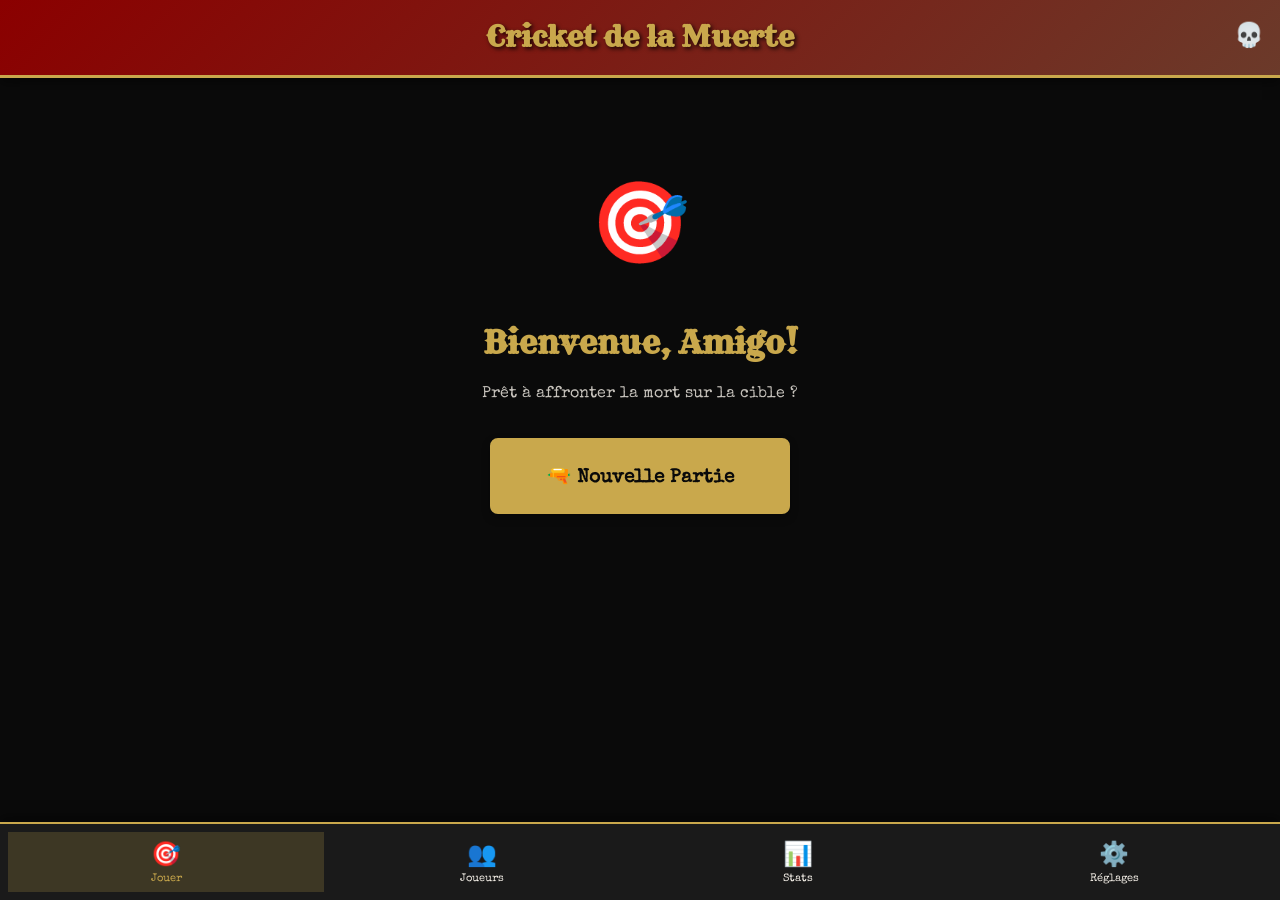
==== index.html @ 97cf2eec "téléchargement des fonts" ====
<!DOCTYPE html>
<html lang="fr">
<head>
    <meta charset="UTF-8">
    <meta name="viewport" content="width=device-width, initial-scale=1.0, maximum-scale=1.0, user-scalable=no, viewport-fit=cover">
    <meta name="description" content="Le jeu de fléchettes Cricket, façon western mexicain">
    <meta name="theme-color" content="#0a0a0a">

    <!-- PWA Meta Tags -->
    <link rel="manifest" href="/manifest.json">

    <!-- Apple PWA Meta Tags -->
    <meta name="apple-mobile-web-app-capable" content="yes">
    <meta name="apple-mobile-web-app-status-bar-style" content="black-translucent">
    <meta name="apple-mobile-web-app-title" content="Cricket †">
    <link rel="apple-touch-icon" href="/icons/icon-192x192.png">
    <link rel="apple-touch-startup-image" href="/icons/icon-512x512.png">

    <!-- Favicon -->
    <link rel="icon" type="image/png" href="/icons/icon-192x192.png">

    <title>Cricket de la Muerte</title>

    <!-- Styles -->
    <link rel="stylesheet" href="/css/fonts.css">
    <link rel="stylesheet" href="/css/app.css">
</head>
<body>
    <!-- App Container -->
    <div id="app">

        <!-- Install Prompt (hidden by default) -->
        <div id="install-prompt" class="install-prompt hidden">
            <div class="install-prompt-content">
                <h2>⚡ Installer Cricket de la Muerte</h2>
                <p>Installez l'application pour une expérience optimale !</p>
                <div class="install-prompt-buttons">
                    <button id="install-button" class="btn btn-primary">Installer</button>
                    <button id="install-dismiss" class="btn btn-secondary">Plus tard</button>
                </div>
            </div>
        </div>

        <!-- Header -->
        <header class="app-header">
            <h1 class="app-title">Cricket de la Muerte</h1>
            <div class="skull-decoration">💀</div>
        </header>

        <!-- Main Content Area -->
        <main id="main-content" class="main-content">

            <!-- Screen: Home/Play -->
            <section id="screen-play" class="screen active">
                <div class="welcome-container">
                    <div class="target-icon">🎯</div>
                    <h2>Bienvenue, Amigo!</h2>
                    <p class="tagline">Prêt à affronter la mort sur la cible ?</p>

                    <div class="menu-buttons">
                        <button id="new-game-btn" class="btn btn-primary btn-large">
                            🔫 Nouvelle Partie
                        </button>
                        <button id="resume-game-btn" class="btn btn-secondary btn-large hidden">
                            ▶️ Reprendre la Partie
                        </button>
                    </div>
                </div>
            </section>

            <!-- Screen: Game Setup -->
            <section id="screen-game-setup" class="screen">
                <div class="setup-container">
                    <h2>Configuration de la Partie</h2>

                    <div class="form-group">
                        <label>Mode de Jeu :</label>
                        <div class="mode-selector">
                            <button class="mode-btn active" data-mode="classic">
                                <strong>Cricket Classique</strong>
                                <span>Le plus de points gagne</span>
                            </button>
                            <button class="mode-btn" data-mode="cutthroat">
                                <strong>Cut-throat Cricket</strong>
                                <span>Le moins de points gagne</span>
                            </button>
                        </div>
                    </div>

                    <div class="form-group">
                        <label>Joueurs (2-6) :</label>
                        <div id="player-selection" class="player-selection">
                            <!-- Les joueurs disponibles seront insérés ici -->
                        </div>
                    </div>

                    <div class="setup-actions">
                        <button id="start-opening-throw-btn" class="btn btn-primary btn-large" disabled>
                            🎲 Lancer d'Ouverture
                        </button>
                        <button id="cancel-setup-btn" class="btn btn-secondary">
                            Annuler
                        </button>
                    </div>
                </div>
            </section>

            <!-- Screen: Opening Throw -->
            <section id="screen-opening-throw" class="screen">
                <div class="opening-throw-container">
                    <h2>Lancer d'Ouverture</h2>
                    <p>Chaque joueur lance 1 fléchette. Le plus proche du centre commence!</p>

                    <div id="opening-throw-list" class="opening-throw-list">
                        <!-- Liste des joueurs avec cases à cocher -->
                    </div>

                    <div class="opening-throw-actions">
                        <button id="validate-opening-throw-btn" class="btn btn-primary btn-large" disabled>
                            ✅ Valider le Gagnant
                        </button>
                        <button id="retry-opening-throw-btn" class="btn btn-secondary hidden">
                            🔄 Relancer (Égalité)
                        </button>
                        <button id="cancel-opening-throw-btn" class="btn btn-secondary">
                            Annuler
                        </button>
                    </div>
                </div>
            </section>

            <!-- Screen: In Game -->
            <section id="screen-in-game" class="screen">
                <div class="game-container">
                    <!-- Game Info Bar -->
                    <div class="game-info-bar">
                        <div class="current-player-info">
                            <img id="current-player-avatar" class="player-avatar-small" src="" alt="">
                            <span id="current-player-name">Joueur</span>
                        </div>
                        <div class="dart-indicator">
                            Fléchette <span id="current-dart">1</span>/3
                        </div>
                        <button id="undo-dart-btn" class="btn btn-small btn-secondary" disabled>
                            ↶ Annuler
                        </button>
                    </div>

                    <!-- Scoreboard -->
                    <div id="scoreboard" class="scoreboard">
                        <!-- Le tableau de scores sera généré dynamiquement -->
                    </div>

                    <!-- Dart Input (simplifié - saisie directe dans le scoreboard) -->
                    <div class="dart-input">
                        <button id="miss-btn" class="btn btn-miss">
                            💨 Raté !
                        </button>
                        <button id="quit-game-btn" class="btn btn-secondary">
                            Quitter
                        </button>
                    </div>

                    <!-- Game Actions -->
                    <div class="game-actions">
                    </div>
                </div>
            </section>

            <!-- Screen: Game Over -->
            <section id="screen-game-over" class="screen">
                <div class="game-over-container">
                    <h2 class="winner-title">🏆 ¡Victoria! 🏆</h2>
                    <div id="winner-info" class="winner-info">
                        <!-- Avatar et nom du gagnant -->
                    </div>

                    <div class="western-gif-container">
                        <img id="western-gif" src="" alt="Western celebration">
                    </div>

                    <button id="test-gif-btn" class="btn btn-small btn-secondary">
                        🎲 Autre GIF
                    </button>

                    <div class="game-over-actions">
                        <button id="rematch-btn" class="btn btn-primary btn-large">
                            🔄 Revanche !
                        </button>
                        <button id="back-to-menu-btn" class="btn btn-secondary">
                            Menu Principal
                        </button>
                    </div>
                </div>
            </section>

            <!-- Screen: Players Management -->
            <section id="screen-players" class="screen">
                <div class="players-container">
                    <h2>Gestion des Joueurs</h2>

                    <button id="add-player-btn" class="btn btn-primary">
                        ➕ Ajouter un Joueur
                    </button>

                    <div id="players-list" class="players-list">
                        <!-- Liste des joueurs sera générée ici -->
                    </div>
                </div>

                <!-- Modal: Add/Edit Player -->
                <div id="player-modal" class="modal hidden">
                    <div class="modal-content">
                        <h3 id="player-modal-title">Nouveau Joueur</h3>

                        <div class="form-group">
                            <label for="player-name-input">Nom :</label>
                            <input type="text" id="player-name-input" maxlength="20" placeholder="Entrez le nom">
                        </div>

                        <div class="form-group">
                            <label>Avatar :</label>
                            <div class="avatar-selector">
                                <div id="current-avatar-preview" class="avatar-preview">
                                    <!-- Aperçu de l'avatar -->
                                </div>
                                <div class="avatar-options">
                                    <button id="avatar-camera-btn" class="btn btn-small">📷 Caméra</button>
                                    <button id="avatar-gallery-btn" class="btn btn-small">🖼️ Galerie</button>
                                    <button id="avatar-default-btn" class="btn btn-small">🎭 Défaut</button>
                                </div>
                                <input type="file" id="avatar-file-input" accept="image/*" class="hidden">
                                <input type="file" id="avatar-camera-input" accept="image/*" capture="environment" class="hidden">
                            </div>
                        </div>

                        <div id="default-avatars-grid" class="default-avatars-grid hidden">
                            <!-- Les avatars SVG par défaut seront insérés ici -->
                        </div>

                        <div class="modal-actions">
                            <button id="save-player-btn" class="btn btn-primary">Sauvegarder</button>
                            <button id="cancel-player-btn" class="btn btn-secondary">Annuler</button>
                        </div>
                    </div>
                </div>
            </section>

            <!-- Screen: Stats -->
            <section id="screen-stats" class="screen">
                <div class="stats-container">
                    <h2>Statistiques</h2>

                    <div class="stats-tabs">
                        <button class="stats-tab active" data-tab="global">Vue Globale</button>
                        <button class="stats-tab" data-tab="player">Par Joueur</button>
                        <button class="stats-tab" data-tab="history">Historique</button>
                    </div>

                    <div id="stats-content" class="stats-content">
                        <!-- Le contenu des stats sera généré dynamiquement -->
                    </div>
                </div>
            </section>

            <!-- Screen: Settings -->
            <section id="screen-settings" class="screen">
                <div class="settings-container">
                    <h2>Réglages</h2>

                    <div class="settings-list">
                        <div class="setting-item">
                            <label>
                                <input type="checkbox" id="setting-sounds" checked>
                                <span>🔊 Sons activés</span>
                            </label>
                        </div>

                        <div class="setting-item">
                            <label>
                                <input type="checkbox" id="setting-vibrations" checked>
                                <span>📳 Vibrations activées</span>
                            </label>
                        </div>

                        <div class="setting-item">
                            <button id="clear-history-btn" class="btn btn-danger">
                                🗑️ Effacer l'historique des parties
                            </button>
                        </div>

                        <div class="setting-item">
                            <button id="clear-players-btn" class="btn btn-danger">
                                🗑️ Effacer tous les joueurs
                            </button>
                        </div>

                        <div class="setting-item about">
                            <h3>À propos</h3>
                            <p><strong>Cricket de la Muerte</strong></p>
                            <p>Version 1.0.0</p>
                            <p>Une PWA de jeu de fléchettes Cricket</p>
                            <p>Ambiance Western Mexicain 🌵💀🎯</p>
                            <p class="credits">Généré avec ❤️ par Claude</p>
                        </div>
                    </div>
                </div>
            </section>

        </main>

        <!-- Bottom Navigation -->
        <nav class="bottom-nav">
            <button class="nav-btn active" data-screen="play">
                <span class="nav-icon">🎯</span>
                <span class="nav-label">Jouer</span>
            </button>
            <button class="nav-btn" data-screen="players">
                <span class="nav-icon">👥</span>
                <span class="nav-label">Joueurs</span>
            </button>
            <button class="nav-btn" data-screen="stats">
                <span class="nav-icon">📊</span>
                <span class="nav-label">Stats</span>
            </button>
            <button class="nav-btn" data-screen="settings">
                <span class="nav-icon">⚙️</span>
                <span class="nav-label">Réglages</span>
            </button>
        </nav>

    </div>

    <!-- Scripts -->
    <script src="/js/sounds.js"></script>
    <script src="/js/players.js"></script>
    <script src="/js/stats.js"></script>
    <script src="/js/game.js"></script>
    <script src="/js/app.js"></script>
</body>
</html>
---- css/fonts.css ----
/* =====================================================
   FONTS LOCALES — Rye + Special Elite
   Téléchargées depuis Google Fonts pour usage offline
   ===================================================== */

/* Rye — Font Western pour les titres */
@font-face {
    font-family: 'Rye';
    font-style: normal;
    font-weight: 400;
    font-display: swap;
    src: url('../fonts/rye.ttf') format('truetype');
}

/* Special Elite — Font machine à écrire pour le corps de texte */
@font-face {
    font-family: 'Special Elite';
    font-style: normal;
    font-weight: 400;
    font-display: swap;
    src: url('../fonts/special-elite.ttf') format('truetype');
}
---- css/app.css ----
/* =====================================================
   CRICKET DE LA MUERTE — Styles CSS
   Thème Western Mexicain / Día de los Muertos
   ===================================================== */

/* Variables CSS */
:root {
    --bg-black: #0a0a0a;
    --gold: #C9A84C;
    --blood-red: #8B0000;
    --leather-brown: #6B3A2A;
    --off-white: #F5F0E8;
    --dark-gray: #1a1a1a;
    --medium-gray: #2a2a2a;

    --font-title: 'Rye', Georgia, serif;
    --font-body: 'Special Elite', Georgia, serif;

    --spacing-xs: 0.25rem;
    --spacing-sm: 0.5rem;
    --spacing-md: 1rem;
    --spacing-lg: 1.5rem;
    --spacing-xl: 2rem;

    --border-radius: 8px;
    --transition: all 0.3s ease;
}

/* Reset & Base */
* {
    margin: 0;
    padding: 0;
    box-sizing: border-box;
}

html, body {
    height: 100%;
    overflow: hidden;
    -webkit-font-smoothing: antialiased;
    -moz-osx-font-smoothing: grayscale;
}

body {
    font-family: var(--font-body);
    background-color: var(--bg-black);
    color: var(--off-white);
    font-size: 16px;
    line-height: 1.5;
    touch-action: manipulation;
    user-select: none;
    -webkit-user-select: none;
    -webkit-tap-highlight-color: transparent;
}

/* App Container */
#app {
    display: flex;
    flex-direction: column;
    height: 100vh;
    max-width: 100%;
    overflow: hidden;
}

/* Header */
.app-header {
    position: relative;
    padding: var(--spacing-md);
    background: linear-gradient(135deg, var(--blood-red), var(--leather-brown));
    box-shadow: 0 4px 12px rgba(0, 0, 0, 0.5);
    text-align: center;
    border-bottom: 3px solid var(--gold);
}

.app-title {
    font-family: var(--font-title);
    font-size: 1.8rem;
    color: var(--gold);
    text-shadow: 2px 2px 4px rgba(0, 0, 0, 0.8);
    margin: 0;
}

.skull-decoration {
    position: absolute;
    top: 50%;
    right: var(--spacing-md);
    transform: translateY(-50%);
    font-size: 1.5rem;
    animation: skullPulse 2s ease-in-out infinite;
}

@keyframes skullPulse {
    0%, 100% { transform: translateY(-50%) scale(1); }
    50% { transform: translateY(-50%) scale(1.1); }
}

/* Main Content */
.main-content {
    flex: 1;
    overflow-y: auto;
    overflow-x: hidden;
    padding-bottom: 80px; /* Space for bottom nav */
    -webkit-overflow-scrolling: touch;
}

/* Screens */
.screen {
    display: none;
    padding: var(--spacing-lg);
    animation: fadeIn 0.3s ease-in-out;
}

.screen.active {
    display: block;
}

@keyframes fadeIn {
    from { opacity: 0; transform: translateY(10px); }
    to { opacity: 1; transform: translateY(0); }
}

/* Bottom Navigation */
.bottom-nav {
    position: fixed;
    bottom: 0;
    left: 0;
    right: 0;
    display: flex;
    background-color: var(--dark-gray);
    border-top: 2px solid var(--gold);
    padding: var(--spacing-sm);
    box-shadow: 0 -4px 12px rgba(0, 0, 0, 0.5);
    z-index: 100;
}

.nav-btn {
    flex: 1;
    display: flex;
    flex-direction: column;
    align-items: center;
    justify-content: center;
    background: none;
    border: none;
    color: var(--off-white);
    padding: var(--spacing-sm);
    cursor: pointer;
    transition: var(--transition);
    font-family: var(--font-body);
    font-size: 0.75rem;
}

.nav-btn:hover, .nav-btn:active {
    background-color: rgba(201, 168, 76, 0.1);
}

.nav-btn.active {
    color: var(--gold);
    background-color: rgba(201, 168, 76, 0.2);
}

.nav-icon {
    font-size: 1.5rem;
    margin-bottom: var(--spacing-xs);
}

.nav-label {
    font-size: 0.7rem;
}

/* Buttons */
.btn {
    font-family: var(--font-body);
    padding: var(--spacing-md) var(--spacing-lg);
    border: 2px solid transparent;
    border-radius: var(--border-radius);
    font-size: 1rem;
    cursor: pointer;
    transition: var(--transition);
    text-align: center;
    font-weight: bold;
    box-shadow: 0 4px 8px rgba(0, 0, 0, 0.3);
}

.btn:active {
    transform: scale(0.95);
}

.btn:disabled {
    opacity: 0.5;
    cursor: not-allowed;
}

.btn-primary {
    background-color: var(--gold);
    color: var(--bg-black);
    border-color: var(--gold);
}

.btn-primary:hover:not(:disabled) {
    background-color: #d4b860;
    border-color: #d4b860;
}

.btn-secondary {
    background-color: var(--leather-brown);
    color: var(--off-white);
    border-color: var(--leather-brown);
}

.btn-secondary:hover:not(:disabled) {
    background-color: #7d4a36;
}

.btn-danger {
    background-color: var(--blood-red);
    color: var(--off-white);
    border-color: var(--blood-red);
}

.btn-danger:hover:not(:disabled) {
    background-color: #a00000;
}

.btn-large {
    padding: var(--spacing-lg) var(--spacing-xl);
    font-size: 1.2rem;
}

.btn-small {
    padding: var(--spacing-sm) var(--spacing-md);
    font-size: 0.85rem;
}

.btn-miss {
    background-color: var(--medium-gray);
    color: var(--off-white);
    border: 2px dashed var(--gold);
}

/* Welcome Screen */
.welcome-container {
    text-align: center;
    padding: var(--spacing-xl) 0;
}

.target-icon {
    font-size: 5rem;
    margin-bottom: var(--spacing-lg);
    animation: targetSpin 3s ease-in-out infinite;
}

@keyframes targetSpin {
    0%, 100% { transform: rotate(0deg); }
    25% { transform: rotate(-5deg); }
    75% { transform: rotate(5deg); }
}

.welcome-container h2 {
    font-family: var(--font-title);
    font-size: 2rem;
    color: var(--gold);
    margin-bottom: var(--spacing-md);
}

.tagline {
    font-size: 1rem;
    color: var(--off-white);
    margin-bottom: var(--spacing-xl);
    opacity: 0.8;
}

.menu-buttons {
    display: flex;
    flex-direction: column;
    gap: var(--spacing-md);
    max-width: 300px;
    margin: 0 auto;
}

/* Game Setup */
.setup-container h2, .players-container h2, .stats-container h2, .settings-container h2 {
    font-family: var(--font-title);
    font-size: 1.8rem;
    color: var(--gold);
    margin-bottom: var(--spacing-lg);
    text-align: center;
}

.form-group {
    margin-bottom: var(--spacing-lg);
}

.form-group label {
    display: block;
    font-weight: bold;
    color: var(--gold);
    margin-bottom: var(--spacing-sm);
}

.mode-selector {
    display: flex;
    flex-direction: column;
    gap: var(--spacing-md);
}

.mode-btn {
    padding: var(--spacing-lg);
    background-color: var(--dark-gray);
    border: 2px solid var(--medium-gray);
    border-radius: var(--border-radius);
    color: var(--off-white);
    cursor: pointer;
    transition: var(--transition);
    text-align: left;
    font-family: var(--font-body);
}

.mode-btn:hover {
    border-color: var(--gold);
}

.mode-btn.active {
    border-color: var(--gold);
    background-color: rgba(201, 168, 76, 0.1);
}

.mode-btn strong {
    display: block;
    font-size: 1.1rem;
    color: var(--gold);
    margin-bottom: var(--spacing-xs);
}

.mode-btn span {
    font-size: 0.9rem;
    opacity: 0.8;
}

.player-selection {
    display: grid;
    grid-template-columns: repeat(auto-fill, minmax(150px, 1fr));
    gap: var(--spacing-md);
}

.player-card {
    padding: var(--spacing-md);
    background-color: var(--dark-gray);
    border: 2px solid var(--medium-gray);
    border-radius: var(--border-radius);
    cursor: pointer;
    transition: var(--transition);
    text-align: center;
}

.player-card:hover {
    border-color: var(--gold);
}

.player-card.selected {
    border-color: var(--gold);
    background-color: rgba(201, 168, 76, 0.1);
}

.player-avatar {
    width: 60px;
    height: 60px;
    border-radius: 50%;
    object-fit: cover;
    margin-bottom: var(--spacing-sm);
    border: 2px solid var(--gold);
}

.player-card-name {
    font-weight: bold;
    color: var(--off-white);
}

.setup-actions {
    display: flex;
    flex-direction: column;
    gap: var(--spacing-md);
    margin-top: var(--spacing-xl);
}

/* Opening Throw */
.opening-throw-container {
    max-width: 400px;
    margin: 0 auto;
}

.opening-throw-container h2 {
    font-family: var(--font-title);
    font-size: 1.8rem;
    color: var(--gold);
    margin-bottom: var(--spacing-md);
    text-align: center;
}

.opening-throw-container p {
    text-align: center;
    margin-bottom: var(--spacing-lg);
}

.opening-throw-list {
    display: flex;
    flex-direction: column;
    gap: var(--spacing-md);
    margin-bottom: var(--spacing-xl);
}

.opening-throw-item {
    display: flex;
    align-items: center;
    padding: var(--spacing-md);
    background-color: var(--dark-gray);
    border: 2px solid var(--medium-gray);
    border-radius: var(--border-radius);
    transition: var(--transition);
}

.opening-throw-item.selected {
    border-color: var(--gold);
    background-color: rgba(201, 168, 76, 0.1);
}

.opening-throw-item input[type="checkbox"] {
    width: 24px;
    height: 24px;
    margin-right: var(--spacing-md);
    cursor: pointer;
}

.opening-throw-item .player-avatar {
    width: 50px;
    height: 50px;
    margin-right: var(--spacing-md);
}

.opening-throw-item .player-name {
    flex: 1;
    font-weight: bold;
    font-size: 1.1rem;
}

.opening-throw-actions {
    display: flex;
    flex-direction: column;
    gap: var(--spacing-md);
}

/* In Game */
#screen-in-game {
    padding: 0.5rem;
}

.game-container {
    max-width: 600px;
    margin: 0 auto;
    height: calc(100vh - 140px);
    display: flex;
    flex-direction: column;
    overflow: hidden;
    padding: 0;
}

.game-info-bar {
    display: flex;
    justify-content: space-between;
    align-items: center;
    padding: 0.2rem 0.4rem;
    background-color: var(--dark-gray);
    border-radius: var(--border-radius);
    margin-bottom: 0.2rem;
    flex-shrink: 0;
    height: 40px;
}

.current-player-info {
    display: flex;
    align-items: center;
    gap: var(--spacing-sm);
}

.player-avatar-small {
    width: 32px;
    height: 32px;
    border-radius: 50%;
    object-fit: cover;
    border: 2px solid var(--gold);
}

#current-player-name {
    font-weight: bold;
    color: var(--gold);
    font-size: 0.9rem;
}

.dart-indicator {
    font-weight: bold;
    color: var(--off-white);
    font-size: 0.85rem;
}

/* Scoreboard */
.scoreboard {
    overflow-x: auto;
    overflow-y: hidden;
    margin-bottom: 0.2rem;
    background-color: var(--dark-gray);
    border-radius: var(--border-radius);
    padding: 0.2rem;
    flex: 1;
    display: flex;
    flex-direction: column;
    min-height: 0;
    max-height: calc(100vh - 280px);
}

.scoreboard table {
    width: 100%;
    border-collapse: collapse;
    table-layout: fixed;
    font-size: 0.7rem;
    height: 100%;
    max-height: 100%;
    display: flex;
    flex-direction: column;
}

.scoreboard thead {
    flex-shrink: 0;
}

.scoreboard tbody {
    flex: 1;
    display: flex;
    flex-direction: column;
}

.scoreboard thead tr,
.scoreboard tbody tr {
    display: flex;
    width: 100%;
}

.scoreboard tbody tr {
    flex: 1;
    min-height: 0;
}

.scoreboard tbody tr.score-row {
    flex: 0 0 auto;
    min-height: 50px;
}

.scoreboard th, .scoreboard td {
    padding: 0.1rem 0.2rem;
    text-align: center;
    border: 1px solid var(--medium-gray);
    font-size: 0.7rem;
    line-height: 1.1;
    display: flex;
    align-items: center;
    justify-content: center;
}

.scoreboard th:first-child,
.scoreboard td:first-child {
    flex: 0 0 50px;
    font-size: 0.95rem;
    font-weight: bold;
}

.scoreboard th:not(:first-child),
.scoreboard td:not(:first-child) {
    flex: 1;
}

.scoreboard th {
    background-color: var(--leather-brown);
    color: var(--gold);
    font-weight: bold;
    position: sticky;
    top: 0;
    z-index: 10;
}

.scoreboard td {
    font-size: 1.5rem;
}

.scoreboard .player-col {
    background-color: var(--medium-gray);
    font-weight: bold;
}

.scoreboard .active-player {
    background-color: rgba(201, 168, 76, 0.2);
    border: 2px solid var(--gold);
}

.scoreboard .score-row {
    background-color: var(--leather-brown);
    font-weight: bold;
    color: var(--gold);
}

.scoreboard .score-row td {
    font-size: 1.1rem;
    font-weight: bold;
}

/* Emoji marks - no need for CSS classes anymore */

/* Clickable cells in scoreboard */
.clickable-cell {
    position: relative;
    cursor: pointer;
    background-color: rgba(201, 168, 76, 0.1);
    transition: var(--transition);
}

.clickable-cell:hover {
    background-color: rgba(201, 168, 76, 0.3);
}

.clickable-cell:active, .clickable-cell.tapping {
    background-color: rgba(201, 168, 76, 0.5);
    transform: scale(0.95);
}

.clickable-cell .cell-emoji {
    display: block;
    font-size: 1.5rem;
}

.clickable-cell .tap-indicator {
    display: block;
    font-size: 0.6rem;
    font-weight: bold;
    color: var(--gold);
    min-height: 0.6rem;
    margin-top: 0.05rem;
}

/* Dart Input */
.dart-input {
    flex-shrink: 0;
    display: flex;
    flex-direction: row;
    justify-content: center;
    padding: 0.2rem 0;
    gap: 0.5rem;
    align-items: center;
}

.dart-input h3 {
    text-align: center;
    color: var(--gold);
    margin-bottom: 0.5rem;
    font-size: 1rem;
}

.number-grid {
    display: grid;
    grid-template-columns: repeat(4, 1fr);
    gap: 0.5rem;
    margin-bottom: 0.5rem;
}

.number-btn {
    position: relative;
    padding: 1rem 0.5rem;
    font-size: 1.3rem;
    font-weight: bold;
    background-color: var(--leather-brown);
    color: var(--off-white);
    border: 2px solid var(--gold);
    border-radius: var(--border-radius);
    cursor: pointer;
    transition: var(--transition);
    font-family: var(--font-body);
    display: flex;
    flex-direction: column;
    align-items: center;
    gap: 0.25rem;
}

.number-btn .number {
    font-size: 1.3rem;
}

.number-btn .tap-indicator {
    font-size: 0.8rem;
    font-weight: bold;
    color: var(--gold);
    min-height: 1rem;
}

.number-btn:hover, .number-btn:active {
    background-color: var(--gold);
    color: var(--bg-black);
    transform: scale(1.05);
}

.number-btn.tapping {
    animation: tapPulse 0.2s ease;
}

@keyframes tapPulse {
    0%, 100% { transform: scale(1); }
    50% { transform: scale(1.1); }
}

.number-btn.bull {
    grid-column: 4;
    background-color: var(--blood-red);
}

/* Multiplier selector removed - now using tap system */
.multiplier-selector {
    display: none !important;
}

.multiplier-btn {
    display: none;
    font-weight: bold;
    background-color: var(--dark-gray);
    color: var(--off-white);
    border: 2px solid var(--medium-gray);
    border-radius: var(--border-radius);
    cursor: pointer;
    transition: var(--transition);
    font-family: var(--font-body);
}

.multiplier-btn:hover, .multiplier-btn:active {
    border-color: var(--gold);
    background-color: rgba(201, 168, 76, 0.1);
}

.game-actions {
    display: none;
}

#miss-btn {
    flex: 1;
    padding: 0.5rem 0.75rem;
    font-size: 0.9rem;
    min-width: 0;
}

#quit-game-btn {
    flex: 1;
    padding: 0.5rem 0.75rem;
    font-size: 0.85rem;
    min-width: 0;
}

/* Game Over */
.game-over-container {
    text-align: center;
    max-width: 600px;
    margin: 0 auto;
    padding: var(--spacing-sm);
    display: flex;
    flex-direction: column;
    align-items: center;
    gap: var(--spacing-sm);
    height: 100%;
    justify-content: center;
    overflow: hidden;
}

.winner-title {
    font-family: var(--font-title);
    font-size: 1.5rem;
    color: var(--gold);
    text-shadow: 2px 2px 4px rgba(0, 0, 0, 0.8);
    margin: 0;
    animation: winnerPulse 1s ease-in-out infinite;
}

@keyframes winnerPulse {
    0%, 100% { transform: scale(1); }
    50% { transform: scale(1.05); }
}

.winner-info {
    display: flex;
    flex-direction: row;
    align-items: center;
    gap: var(--spacing-sm);
}

.winner-info .player-avatar {
    width: 50px;
    height: 50px;
    border: 2px solid var(--gold);
    box-shadow: 0 0 20px rgba(201, 168, 76, 0.5);
    border-radius: 50%;
    object-fit: cover;
}

.winner-info .winner-name {
    font-size: 1.2rem;
    font-weight: bold;
    color: var(--gold);
}

.winner-info .winner-score {
    font-size: 1rem;
    color: var(--off-white);
}

.western-gif-container {
    width: 100%;
    max-width: 400px;
    display: flex;
    justify-content: center;
    align-items: center;
}

.western-gif-container img {
    width: 100%;
    max-height: 200px;
    object-fit: contain;
    border-radius: var(--border-radius);
    border: 2px solid var(--gold);
}

.game-over-actions {
    display: flex;
    flex-direction: row;
    gap: var(--spacing-sm);
    width: 100%;
    max-width: 400px;
}

.game-over-actions button {
    flex: 1;
}

/* Players Management */
.players-container {
    max-width: 600px;
    margin: 0 auto;
}

.players-list {
    display: flex;
    flex-direction: column;
    gap: var(--spacing-md);
    margin-top: var(--spacing-lg);
}

.player-item {
    display: flex;
    align-items: center;
    padding: var(--spacing-md);
    background-color: var(--dark-gray);
    border: 2px solid var(--medium-gray);
    border-radius: var(--border-radius);
}

.player-item .player-avatar {
    width: 60px;
    height: 60px;
    margin-right: var(--spacing-md);
}

.player-item-info {
    flex: 1;
}

.player-item-name {
    font-weight: bold;
    font-size: 1.1rem;
    color: var(--gold);
}

.player-item-stats {
    font-size: 0.85rem;
    opacity: 0.8;
    margin-top: var(--spacing-xs);
}

.player-item-actions {
    display: flex;
    gap: var(--spacing-sm);
}

/* Modal */
.modal {
    position: fixed;
    top: 0;
    left: 0;
    right: 0;
    bottom: 0;
    background-color: rgba(0, 0, 0, 0.9);
    display: flex;
    align-items: center;
    justify-content: center;
    z-index: 1000;
    padding: var(--spacing-lg);
}

.modal.hidden {
    display: none;
}

.modal-content {
    background-color: var(--dark-gray);
    border: 2px solid var(--gold);
    border-radius: var(--border-radius);
    padding: var(--spacing-xl);
    max-width: 500px;
    width: 100%;
    max-height: 90vh;
    overflow-y: auto;
}

.modal-content h3 {
    font-family: var(--font-title);
    font-size: 1.5rem;
    color: var(--gold);
    margin-bottom: var(--spacing-lg);
    text-align: center;
}

.modal-content input[type="text"] {
    width: 100%;
    padding: var(--spacing-md);
    background-color: var(--bg-black);
    border: 2px solid var(--medium-gray);
    border-radius: var(--border-radius);
    color: var(--off-white);
    font-family: var(--font-body);
    font-size: 1rem;
}

.modal-content input[type="text"]:focus {
    outline: none;
    border-color: var(--gold);
}

.avatar-selector {
    display: flex;
    flex-direction: column;
    gap: var(--spacing-md);
}

.avatar-preview {
    width: 100px;
    height: 100px;
    margin: 0 auto;
    border-radius: 50%;
    border: 2px solid var(--gold);
    overflow: hidden;
    background-color: var(--medium-gray);
    display: flex;
    align-items: center;
    justify-content: center;
}

.avatar-preview img {
    width: 100%;
    height: 100%;
    object-fit: cover;
}

.avatar-options {
    display: flex;
    gap: var(--spacing-sm);
    justify-content: center;
}

.default-avatars-grid {
    display: grid;
    grid-template-columns: repeat(3, 1fr);
    gap: var(--spacing-md);
    margin-top: var(--spacing-md);
}

.default-avatar-option {
    width: 80px;
    height: 80px;
    border-radius: 50%;
    border: 2px solid var(--medium-gray);
    cursor: pointer;
    transition: var(--transition);
    overflow: hidden;
    background-color: var(--medium-gray);
}

.default-avatar-option:hover {
    border-color: var(--gold);
    transform: scale(1.05);
}

.default-avatar-option.selected {
    border-color: var(--gold);
    border-width: 4px;
}

.modal-actions {
    display: flex;
    gap: var(--spacing-md);
    margin-top: var(--spacing-xl);
}

.modal-actions .btn {
    flex: 1;
}

/* Stats */
.stats-container {
    max-width: 700px;
    margin: 0 auto;
}

.stats-tabs {
    display: flex;
    gap: var(--spacing-sm);
    margin-bottom: var(--spacing-lg);
}

.stats-tab {
    flex: 1;
    padding: var(--spacing-md);
    background-color: var(--dark-gray);
    border: 2px solid var(--medium-gray);
    border-radius: var(--border-radius);
    color: var(--off-white);
    cursor: pointer;
    transition: var(--transition);
    font-family: var(--font-body);
    font-weight: bold;
}

.stats-tab:hover {
    border-color: var(--gold);
}

.stats-tab.active {
    border-color: var(--gold);
    background-color: rgba(201, 168, 76, 0.1);
    color: var(--gold);
}

.stats-content {
    min-height: 300px;
}

.stats-empty {
    text-align: center;
    padding: var(--spacing-xl);
    color: var(--off-white);
    opacity: 0.6;
}

.stats-grid {
    display: grid;
    grid-template-columns: repeat(auto-fill, minmax(150px, 1fr));
    gap: var(--spacing-md);
}

.stat-card {
    padding: var(--spacing-lg);
    background-color: var(--dark-gray);
    border: 2px solid var(--medium-gray);
    border-radius: var(--border-radius);
    text-align: center;
}

.stat-value {
    font-size: 2rem;
    font-weight: bold;
    color: var(--gold);
    margin-bottom: var(--spacing-sm);
}

.stat-label {
    font-size: 0.85rem;
    opacity: 0.8;
}

.history-list {
    display: flex;
    flex-direction: column;
    gap: var(--spacing-md);
}

.history-item {
    padding: var(--spacing-md);
    background-color: var(--dark-gray);
    border: 2px solid var(--medium-gray);
    border-radius: var(--border-radius);
}

.history-header {
    display: flex;
    justify-content: space-between;
    margin-bottom: var(--spacing-sm);
    padding-bottom: var(--spacing-sm);
    border-bottom: 1px solid var(--medium-gray);
}

.history-date {
    font-weight: bold;
    color: var(--gold);
}

.history-mode {
    font-size: 0.85rem;
    opacity: 0.8;
}

.history-players {
    font-size: 0.9rem;
}

/* Settings */
.settings-container {
    max-width: 500px;
    margin: 0 auto;
}

.settings-list {
    display: flex;
    flex-direction: column;
    gap: var(--spacing-lg);
}

.setting-item {
    padding: var(--spacing-lg);
    background-color: var(--dark-gray);
    border-radius: var(--border-radius);
}

.setting-item label {
    display: flex;
    align-items: center;
    cursor: pointer;
}

.setting-item input[type="checkbox"] {
    width: 24px;
    height: 24px;
    margin-right: var(--spacing-md);
    cursor: pointer;
}

.setting-item.about {
    text-align: center;
}

.setting-item.about h3 {
    color: var(--gold);
    margin-bottom: var(--spacing-md);
}

.setting-item.about p {
    margin-bottom: var(--spacing-sm);
}

.credits {
    margin-top: var(--spacing-lg);
    font-style: italic;
    opacity: 0.6;
}

/* Install Prompt */
.install-prompt {
    position: fixed;
    top: 0;
    left: 0;
    right: 0;
    bottom: 0;
    background-color: rgba(0, 0, 0, 0.95);
    display: flex;
    align-items: center;
    justify-content: center;
    z-index: 2000;
    padding: var(--spacing-lg);
}

.install-prompt.hidden {
    display: none;
}

.install-prompt-content {
    background-color: var(--dark-gray);
    border: 3px solid var(--gold);
    border-radius: var(--border-radius);
    padding: var(--spacing-xl);
    max-width: 400px;
    text-align: center;
}

.install-prompt-content h2 {
    font-family: var(--font-title);
    font-size: 1.5rem;
    color: var(--gold);
    margin-bottom: var(--spacing-md);
}

.install-prompt-content p {
    margin-bottom: var(--spacing-lg);
}

.install-prompt-buttons {
    display: flex;
    gap: var(--spacing-md);
}

.install-prompt-buttons .btn {
    flex: 1;
}

/* Utility Classes */
.hidden {
    display: none !important;
}

/* Animations */
@keyframes shake {
    0%, 100% { transform: translateX(0); }
    25% { transform: translateX(-5px); }
    75% { transform: translateX(5px); }
}

@keyframes sparkle {
    0%, 100% { opacity: 0; transform: scale(0); }
    50% { opacity: 1; transform: scale(1); }
}

.shake {
    animation: shake 0.3s ease-in-out;
}

/* Responsive */
@media (max-width: 320px) {
    .app-title {
        font-size: 1.5rem;
    }

    .number-grid {
        grid-template-columns: repeat(2, 1fr);
    }
}

@media (min-width: 768px) {
    .main-content {
        padding: var(--spacing-xl);
    }

    .screen {
        padding: var(--spacing-xl);
    }
}
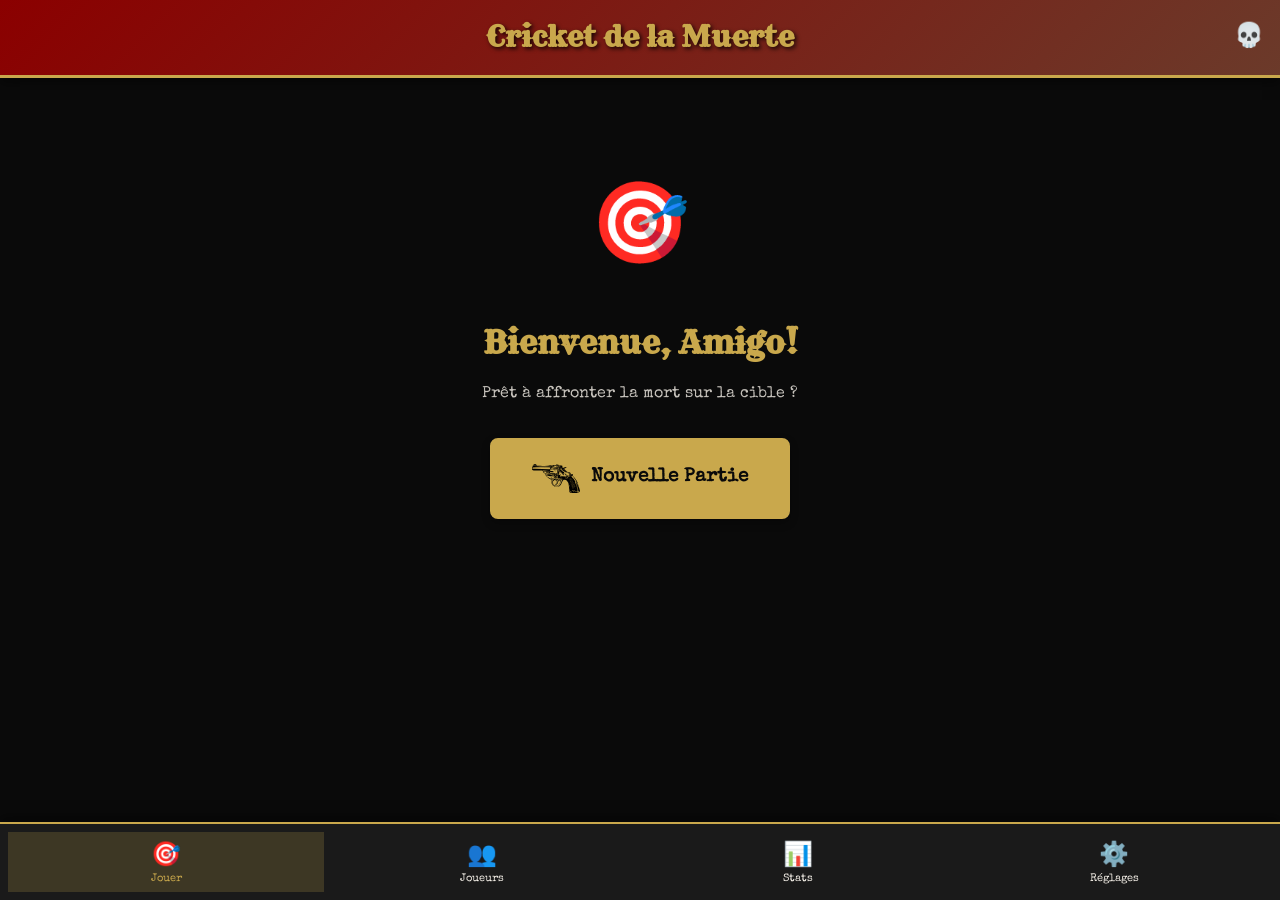
==== commit eb7b5603: "améliorations diverses" ====
--- a/index.html
+++ b/index.html
@@ -7,23 +7,23 @@
     <meta name="theme-color" content="#0a0a0a">
 
     <!-- PWA Meta Tags -->
-    <link rel="manifest" href="/manifest.json">
+    <link rel="manifest" href="./manifest.json">
 
     <!-- Apple PWA Meta Tags -->
     <meta name="apple-mobile-web-app-capable" content="yes">
     <meta name="apple-mobile-web-app-status-bar-style" content="black-translucent">
     <meta name="apple-mobile-web-app-title" content="Cricket †">
-    <link rel="apple-touch-icon" href="/icons/icon-192x192.png">
-    <link rel="apple-touch-startup-image" href="/icons/icon-512x512.png">
+    <link rel="apple-touch-icon" href="./icons/icon-192x192.png">
+    <link rel="apple-touch-startup-image" href="./icons/icon-512x512.png">
 
     <!-- Favicon -->
-    <link rel="icon" type="image/png" href="/icons/icon-192x192.png">
+    <link rel="icon" type="image/png" href="./icons/icon-192x192.png">
 
     <title>Cricket de la Muerte</title>
 
     <!-- Styles -->
-    <link rel="stylesheet" href="/css/fonts.css">
-    <link rel="stylesheet" href="/css/app.css">
+    <link rel="stylesheet" href="./css/fonts.css">
+    <link rel="stylesheet" href="./css/app.css">
 </head>
 <body>
     <!-- App Container -->
@@ -59,7 +59,7 @@
 
                     <div class="menu-buttons">
                         <button id="new-game-btn" class="btn btn-primary btn-large">
-                            🔫 Nouvelle Partie
+                            <img src="./icons/pistol.svg" alt="Pistolet" style="height: 1.5em; vertical-align: middle; margin-right: 0.3em;"> Nouvelle Partie
                         </button>
                         <button id="resume-game-btn" class="btn btn-secondary btn-large hidden">
                             ▶️ Reprendre la Partie
@@ -77,12 +77,13 @@
                         <label>Mode de Jeu :</label>
                         <div class="mode-selector">
                             <button class="mode-btn active" data-mode="classic">
-                                <strong>Cricket Classique</strong>
-                                <span>Le plus de points gagne</span>
+                                <strong>🎰 Cricket Classique</strong>
                             </button>
                             <button class="mode-btn" data-mode="cutthroat">
-                                <strong>Cut-throat Cricket</strong>
-                                <span>Le moins de points gagne</span>
+                                <strong><img src="./icons/razor.png" alt="Rasoir" style="height: 1.2em; vertical-align: middle;"> Cricket Coupe-Gorge</strong>
+                            </button>
+                            <button class="mode-btn" data-mode="301">
+                                <strong>🎯 Mode 301</strong>
                             </button>
                         </div>
                     </div>
@@ -190,6 +191,61 @@
                         <button id="back-to-menu-btn" class="btn btn-secondary">
                             Menu Principal
                         </button>
+                    </div>
+                </div>
+            </section>
+
+            <!-- Screen: 301 Game -->
+            <section id="screen-301-game" class="screen">
+                <div class="game-301-container">
+                    <!-- Header avec boutons -->
+                    <div class="game-info-bar">
+                        <button id="quit-301-btn" class="btn btn-secondary">← Abandonner</button>
+                        <button id="undo-301-btn" class="btn btn-secondary">↶ Annuler</button>
+                    </div>
+
+                    <!-- Liste verticale des joueurs -->
+                    <div id="players-301-list" class="players-301-list">
+                        <!-- Généré dynamiquement par render301Interface() -->
+                    </div>
+
+                    <!-- Suggestions de sortie -->
+                    <div id="checkout-suggestions" class="checkout-suggestions hidden">
+                        <h4>💡 Suggestions de sortie</h4>
+                        <div id="checkout-list"></div>
+                    </div>
+
+                    <!-- Clavier numérique -->
+                    <div class="dart-input-301">
+                        <div class="number-pad">
+                            <button class="num-btn" data-number="1">1</button>
+                            <button class="num-btn" data-number="2">2</button>
+                            <button class="num-btn" data-number="3">3</button>
+                            <button class="num-btn" data-number="4">4</button>
+                            <button class="num-btn" data-number="5">5</button>
+                            <button class="num-btn" data-number="6">6</button>
+                            <button class="num-btn" data-number="7">7</button>
+                            <button class="num-btn" data-number="8">8</button>
+                            <button class="num-btn" data-number="9">9</button>
+                            <button class="num-btn" data-number="10">10</button>
+                            <button class="num-btn" data-number="11">11</button>
+                            <button class="num-btn" data-number="12">12</button>
+                            <button class="num-btn" data-number="13">13</button>
+                            <button class="num-btn" data-number="14">14</button>
+                            <button class="num-btn" data-number="15">15</button>
+                            <button class="num-btn" data-number="16">16</button>
+                            <button class="num-btn" data-number="17">17</button>
+                            <button class="num-btn" data-number="18">18</button>
+                            <button class="num-btn" data-number="19">19</button>
+                            <button class="num-btn" data-number="20">20</button>
+                        </div>
+
+                        <div class="bottom-controls">
+                            <button class="num-btn" data-number="25">Bull</button>
+                            <button id="x2-301-btn" class="multiplier-btn">×2</button>
+                            <button id="x3-301-btn" class="multiplier-btn">×3</button>
+                            <button id="miss-301-btn" class="miss-btn">MISS</button>
+                        </div>
                     </div>
                 </div>
             </section>
@@ -252,13 +308,26 @@
                     <h2>Statistiques</h2>
 
                     <div class="stats-tabs">
-                        <button class="stats-tab active" data-tab="global">Vue Globale</button>
+                        <button class="stats-tab active" data-tab="history">Historique</button>
+                        <button class="stats-tab" data-tab="global">Vue Globale</button>
                         <button class="stats-tab" data-tab="player">Par Joueur</button>
-                        <button class="stats-tab" data-tab="history">Historique</button>
                     </div>
 
                     <div id="stats-content" class="stats-content">
                         <!-- Le contenu des stats sera généré dynamiquement -->
+                    </div>
+                </div>
+
+                <!-- Modal: Game Detail -->
+                <div id="game-detail-modal" class="modal">
+                    <div class="modal-content">
+                        <div class="modal-header">
+                            <h3 id="game-detail-title">📊 Détails de la Partie</h3>
+                            <button id="close-game-detail-btn" class="btn-close">✕</button>
+                        </div>
+                        <div id="game-detail-container" class="modal-body">
+                            <!-- Le détail de la partie sera inséré ici -->
+                        </div>
                     </div>
                 </div>
             </section>
@@ -298,7 +367,9 @@
                         <div class="setting-item about">
                             <h3>À propos</h3>
                             <p><strong>Cricket de la Muerte</strong></p>
-                            <p>Version 1.0.0</p>
+                            <p>Version App : <strong>1.4.3</strong></p>
+                            <p>Service Worker : <strong>V20</strong></p>
+                            <p>Mise à jour : <strong>18/09/2026</strong></p>
                             <p>Une PWA de jeu de fléchettes Cricket</p>
                             <p>Ambiance Western Mexicain 🌵💀🎯</p>
                             <p class="credits">Généré avec ❤️ par Claude</p>
@@ -332,10 +403,11 @@
     </div>
 
     <!-- Scripts -->
-    <script src="/js/sounds.js"></script>
-    <script src="/js/players.js"></script>
-    <script src="/js/stats.js"></script>
-    <script src="/js/game.js"></script>
-    <script src="/js/app.js"></script>
+    <script src="./js/sounds.js"></script>
+    <script src="./js/players.js"></script>
+    <script src="./js/stats.js"></script>
+    <script src="./js/game.js"></script>
+    <script src="./js/game301.js"></script>
+    <script src="./js/app.js"></script>
 </body>
 </html>
--- a/css/app.css
+++ b/css/app.css
@@ -303,14 +303,14 @@
 }
 
 .mode-btn {
-    padding: var(--spacing-lg);
+    padding: var(--spacing-md);
     background-color: var(--dark-gray);
     border: 2px solid var(--medium-gray);
     border-radius: var(--border-radius);
     color: var(--off-white);
     cursor: pointer;
     transition: var(--transition);
-    text-align: left;
+    text-align: center;
     font-family: var(--font-body);
 }
 
@@ -327,18 +327,15 @@
     display: block;
     font-size: 1.1rem;
     color: var(--gold);
-    margin-bottom: var(--spacing-xs);
-}
-
-.mode-btn span {
-    font-size: 0.9rem;
-    opacity: 0.8;
 }
 
 .player-selection {
     display: grid;
     grid-template-columns: repeat(auto-fill, minmax(150px, 1fr));
     gap: var(--spacing-md);
+    max-height: 35vh;
+    overflow-y: auto;
+    padding-right: 4px;
 }
 
 .player-card {
@@ -415,6 +412,13 @@
     border: 2px solid var(--medium-gray);
     border-radius: var(--border-radius);
     transition: var(--transition);
+    cursor: pointer;
+    user-select: none;
+}
+
+.opening-throw-item:hover {
+    border-color: var(--gold);
+    background-color: rgba(201, 168, 76, 0.05);
 }
 
 .opening-throw-item.selected {
@@ -716,27 +720,12 @@
     background-color: var(--blood-red);
 }
 
-/* Multiplier selector removed - now using tap system */
+/* Multiplier selector removed for Cricket mode - now using tap system */
 .multiplier-selector {
     display: none !important;
 }
 
-.multiplier-btn {
-    display: none;
-    font-weight: bold;
-    background-color: var(--dark-gray);
-    color: var(--off-white);
-    border: 2px solid var(--medium-gray);
-    border-radius: var(--border-radius);
-    cursor: pointer;
-    transition: var(--transition);
-    font-family: var(--font-body);
-}
-
-.multiplier-btn:hover, .multiplier-btn:active {
-    border-color: var(--gold);
-    background-color: rgba(201, 168, 76, 0.1);
-}
+/* Multiplier buttons are still needed for 301 mode - styled below at line 1557 */
 
 .game-actions {
     display: none;
@@ -840,6 +829,94 @@
     flex: 1;
 }
 
+/* Modal Final Scores */
+.modal {
+    display: none;
+    position: fixed;
+    z-index: 1000;
+    left: 0;
+    top: 0;
+    width: 100%;
+    height: 100%;
+    background-color: rgba(0, 0, 0, 0.9);
+    animation: fadeIn 0.3s ease;
+}
+
+.modal.active {
+    display: flex;
+    justify-content: center;
+    align-items: center;
+}
+
+@keyframes fadeIn {
+    from { opacity: 0; }
+    to { opacity: 1; }
+}
+
+.modal-content {
+    background-color: var(--dark-gray);
+    border: 2px solid var(--gold);
+    border-radius: var(--border-radius);
+    width: 90%;
+    max-width: 500px;
+    max-height: 80vh;
+    display: flex;
+    flex-direction: column;
+    box-shadow: 0 0 30px rgba(201, 168, 76, 0.5);
+    animation: slideIn 0.3s ease;
+}
+
+@keyframes slideIn {
+    from { transform: translateY(-50px); opacity: 0; }
+    to { transform: translateY(0); opacity: 1; }
+}
+
+.modal-header {
+    display: flex;
+    justify-content: space-between;
+    align-items: center;
+    padding: var(--spacing-md);
+    border-bottom: 1px solid var(--gold);
+}
+
+.modal-header h3 {
+    font-family: var(--font-title);
+    color: var(--gold);
+    font-size: 1.2rem;
+    margin: 0;
+}
+
+.btn-close {
+    background: none;
+    border: none;
+    color: var(--gold);
+    font-size: 1.5rem;
+    cursor: pointer;
+    padding: 0;
+    width: 30px;
+    height: 30px;
+    display: flex;
+    align-items: center;
+    justify-content: center;
+    transition: var(--transition);
+}
+
+.btn-close:hover {
+    color: var(--blood-red);
+    transform: scale(1.2);
+}
+
+.modal-body {
+    padding: var(--spacing-md);
+    overflow-y: auto;
+    flex: 1;
+}
+
+.modal-body .scoreboard {
+    height: auto;
+    max-height: none;
+}
+
 /* Players Management */
 .players-container {
     max-width: 600px;
@@ -889,24 +966,7 @@
     gap: var(--spacing-sm);
 }
 
-/* Modal */
-.modal {
-    position: fixed;
-    top: 0;
-    left: 0;
-    right: 0;
-    bottom: 0;
-    background-color: rgba(0, 0, 0, 0.9);
-    display: flex;
-    align-items: center;
-    justify-content: center;
-    z-index: 1000;
-    padding: var(--spacing-lg);
-}
-
-.modal.hidden {
-    display: none;
-}
+/* Modal (définition déjà faite plus haut, celle-ci est supprimée pour éviter les conflits) */
 
 .modal-content {
     background-color: var(--dark-gray);
@@ -1018,6 +1078,37 @@
     margin: 0 auto;
 }
 
+/* Filtres d'historique */
+.history-filter {
+    display: flex;
+    gap: 0.5rem;
+    margin-bottom: 1rem;
+    flex-wrap: wrap;
+}
+
+.filter-btn {
+    padding: 0.5rem 1rem;
+    background: var(--dark-gray);
+    color: var(--off-white);
+    border: 2px solid var(--medium-gray);
+    border-radius: var(--border-radius);
+    cursor: pointer;
+    transition: var(--transition);
+    font-family: var(--font-body);
+    font-size: 0.9rem;
+}
+
+.filter-btn:hover {
+    border-color: var(--gold);
+}
+
+.filter-btn.active {
+    background: var(--gold);
+    color: var(--bg-black);
+    border-color: var(--gold);
+    font-weight: bold;
+}
+
 .stats-tabs {
     display: flex;
     gap: var(--spacing-sm);
@@ -1238,6 +1329,342 @@
     animation: shake 0.3s ease-in-out;
 }
 
+/* ===========================
+   MODE 301 - Interface
+   =========================== */
+
+.game-301-container {
+    display: flex;
+    flex-direction: column;
+    height: 100vh;
+    padding: 4px;
+    overflow: hidden;
+}
+
+/* Override game-info-bar pour le mode 301 */
+.game-301-container .game-info-bar {
+    height: auto;
+    min-height: 35px;
+    padding: 4px 6px;
+    gap: 4px;
+    flex-wrap: wrap;
+    margin-bottom: 4px;
+}
+
+/* Boutons plus compacts dans le mode 301 */
+.game-301-container .game-info-bar .btn {
+    padding: 6px 12px;
+    font-size: 0.9rem;
+}
+
+/* Liste des joueurs verticale */
+.players-301-list {
+    flex: 0 1 auto;
+    max-height: 30vh;
+    overflow-y: auto;
+    margin: 0 0 8px 0;
+    padding-right: 2px;
+}
+
+.player-301-card {
+    background: rgba(0, 0, 0, 0.5);
+    border: 2px solid var(--leather-brown);
+    border-radius: 6px;
+    padding: 3px 5px;
+    margin-bottom: 2px;
+    position: relative;
+    transition: all 0.3s ease;
+}
+
+.player-301-card.active {
+    border-color: var(--gold);
+    background: rgba(212, 175, 55, 0.1);
+    box-shadow: 0 0 20px rgba(212, 175, 55, 0.3);
+}
+
+.player-301-header {
+    display: flex;
+    align-items: center;
+    gap: 6px;
+    position: relative;
+}
+
+.player-avatar-301 {
+    width: 28px;
+    height: 28px;
+    border-radius: 50%;
+    border: 2px solid var(--leather-brown);
+    flex-shrink: 0;
+}
+
+.player-301-card.active .player-avatar-301 {
+    border-color: var(--gold);
+}
+
+.player-301-score {
+    flex: 1;
+    min-width: 0;
+}
+
+.player-301-name {
+    font-size: 0.75rem;
+    color: var(--off-white);
+    margin-bottom: 0;
+    white-space: nowrap;
+    overflow: hidden;
+    text-overflow: ellipsis;
+    line-height: 1.2;
+}
+
+.remaining-display-301 {
+    font-size: 2rem;
+    font-weight: bold;
+    color: var(--gold);
+    line-height: 1;
+    margin-top: 2px;
+}
+
+.avg-display-301 {
+    font-size: 0.8rem;
+    color: rgba(255, 255, 255, 0.7);
+    font-style: italic;
+    line-height: 1.2;
+    margin-top: 2px;
+}
+
+/* Suggestions en haut à droite du cartouche */
+.checkout-suggestions-top {
+    position: absolute;
+    top: 2px;
+    right: 2px;
+    display: flex;
+    flex-direction: column;
+    gap: 1px;
+    font-size: 0.65rem;
+    color: var(--gold);
+}
+
+.checkout-line {
+    background: rgba(212, 175, 55, 0.2);
+    border: 1px solid var(--gold);
+    padding: 2px 4px;
+    border-radius: 3px;
+    white-space: nowrap;
+    line-height: 1.2;
+}
+
+/* Historique des 3 fléchettes */
+.round-darts-301 {
+    display: flex;
+    gap: 3px;
+    margin-top: 2px;
+    align-items: center;
+    font-size: 0.65rem;
+}
+
+.dart-chip-301 {
+    background: var(--blood-red);
+    color: white;
+    padding: 2px 6px;
+    border-radius: 3px;
+    font-size: 0.7rem;
+    font-weight: bold;
+    min-width: 28px;
+    text-align: center;
+}
+
+/* Barre de progression */
+.progress-bar-301 {
+    width: 100%;
+    height: 3px;
+    background: rgba(0, 0, 0, 0.5);
+    border-radius: 2px;
+    margin-top: 1px;
+    overflow: hidden;
+}
+
+.progress-fill-301 {
+    height: 100%;
+    background: linear-gradient(90deg, var(--leather-brown), var(--gold));
+    transition: width 0.5s ease;
+}
+
+/* Suggestions de sortie */
+.checkout-suggestions {
+    background: rgba(212, 175, 55, 0.15);
+    border: 1px solid var(--gold);
+    border-radius: 6px;
+    padding: var(--spacing-xs);
+    margin-bottom: var(--spacing-xs);
+    animation: fadeIn 0.3s ease;
+    flex-shrink: 0;
+}
+
+.checkout-suggestions h4 {
+    margin: 0 0 var(--spacing-xs) 0;
+    color: var(--gold);
+    font-size: 0.85rem;
+}
+
+.checkout-suggestions.hidden {
+    display: none;
+}
+
+.checkout-item {
+    padding: 4px var(--spacing-xs);
+    margin: 2px 0;
+    background: rgba(0, 0, 0, 0.3);
+    border-radius: 3px;
+    font-family: monospace;
+    font-size: 0.75rem;
+    color: var(--off-white);
+}
+
+/* Clavier numérique */
+.dart-input-301 {
+    background: rgba(0, 0, 0, 0.8);
+    padding: 4px;
+    border-radius: 6px;
+    border: 2px solid var(--leather-brown);
+    flex-shrink: 0;
+}
+
+.number-pad {
+    display: grid;
+    grid-template-columns: repeat(5, 1fr);
+    gap: 3px;
+    margin-bottom: 3px;
+}
+
+.num-btn {
+    aspect-ratio: 1 / 0.8;
+    background: var(--leather-brown);
+    color: white;
+    border: none;
+    border-radius: 4px;
+    font-size: 0.8rem;
+    font-weight: bold;
+    cursor: pointer;
+    transition: all 0.2s;
+    font-family: var(--font-body);
+    padding: 0;
+    min-height: 0;
+    height: auto;
+}
+
+.num-btn:hover {
+    background: var(--gold);
+    transform: scale(1.05);
+}
+
+.num-btn:active {
+    transform: scale(0.95);
+}
+
+.bottom-controls {
+    display: grid;
+    grid-template-columns: 1fr 1fr 1fr 1fr;
+    gap: 3px;
+}
+
+.multiplier-btn {
+    background: var(--leather-brown);
+    color: white;
+    border: 2px solid transparent;
+    padding: 8px 4px;
+    border-radius: 4px;
+    font-size: 0.85rem;
+    font-weight: bold;
+    cursor: pointer;
+    transition: all 0.2s;
+    font-family: var(--font-body);
+    min-height: 0;
+}
+
+.miss-btn {
+    background: var(--dark-gray);
+    color: white;
+    border: 2px solid var(--leather-brown);
+    padding: 8px 4px;
+    border-radius: 4px;
+    font-size: 0.85rem;
+    font-weight: bold;
+    cursor: pointer;
+    transition: all 0.2s;
+    font-family: var(--font-body);
+    min-height: 0;
+}
+
+.multiplier-btn:hover {
+    background: var(--gold);
+}
+
+.multiplier-btn.active {
+    border-color: var(--gold);
+    background: rgba(212, 175, 55, 0.2);
+}
+
+/* Responsive 301 */
+@media (max-width: 480px) {
+    .game-301-container {
+        padding: 4px;
+    }
+
+    .remaining-display-301 {
+        font-size: 2.5rem;
+    }
+
+    .player-avatar-301 {
+        width: 35px;
+        height: 35px;
+    }
+
+    .num-btn {
+        font-size: 0.9rem;
+    }
+
+    .dart-chip-301 {
+        font-size: 0.7rem;
+        padding: 2px 6px;
+        min-width: 30px;
+    }
+
+    .player-301-card {
+        padding: 6px;
+        margin-bottom: 4px;
+    }
+
+    .checkout-item {
+        font-size: 0.7rem;
+        padding: 2px 4px;
+    }
+}
+
+/* Optimisation pour hauteur réduite */
+@media (max-height: 700px) {
+    .player-301-card {
+        padding: 6px;
+        margin-bottom: 4px;
+    }
+
+    .score-display-301 {
+        font-size: 1.5rem;
+    }
+
+    .player-avatar-301 {
+        width: 35px;
+        height: 35px;
+    }
+
+    .dart-input-301 {
+        padding: 6px;
+    }
+
+    .num-btn {
+        font-size: 0.85rem;
+    }
+}
+
 /* Responsive */
 @media (max-width: 320px) {
     .app-title {
